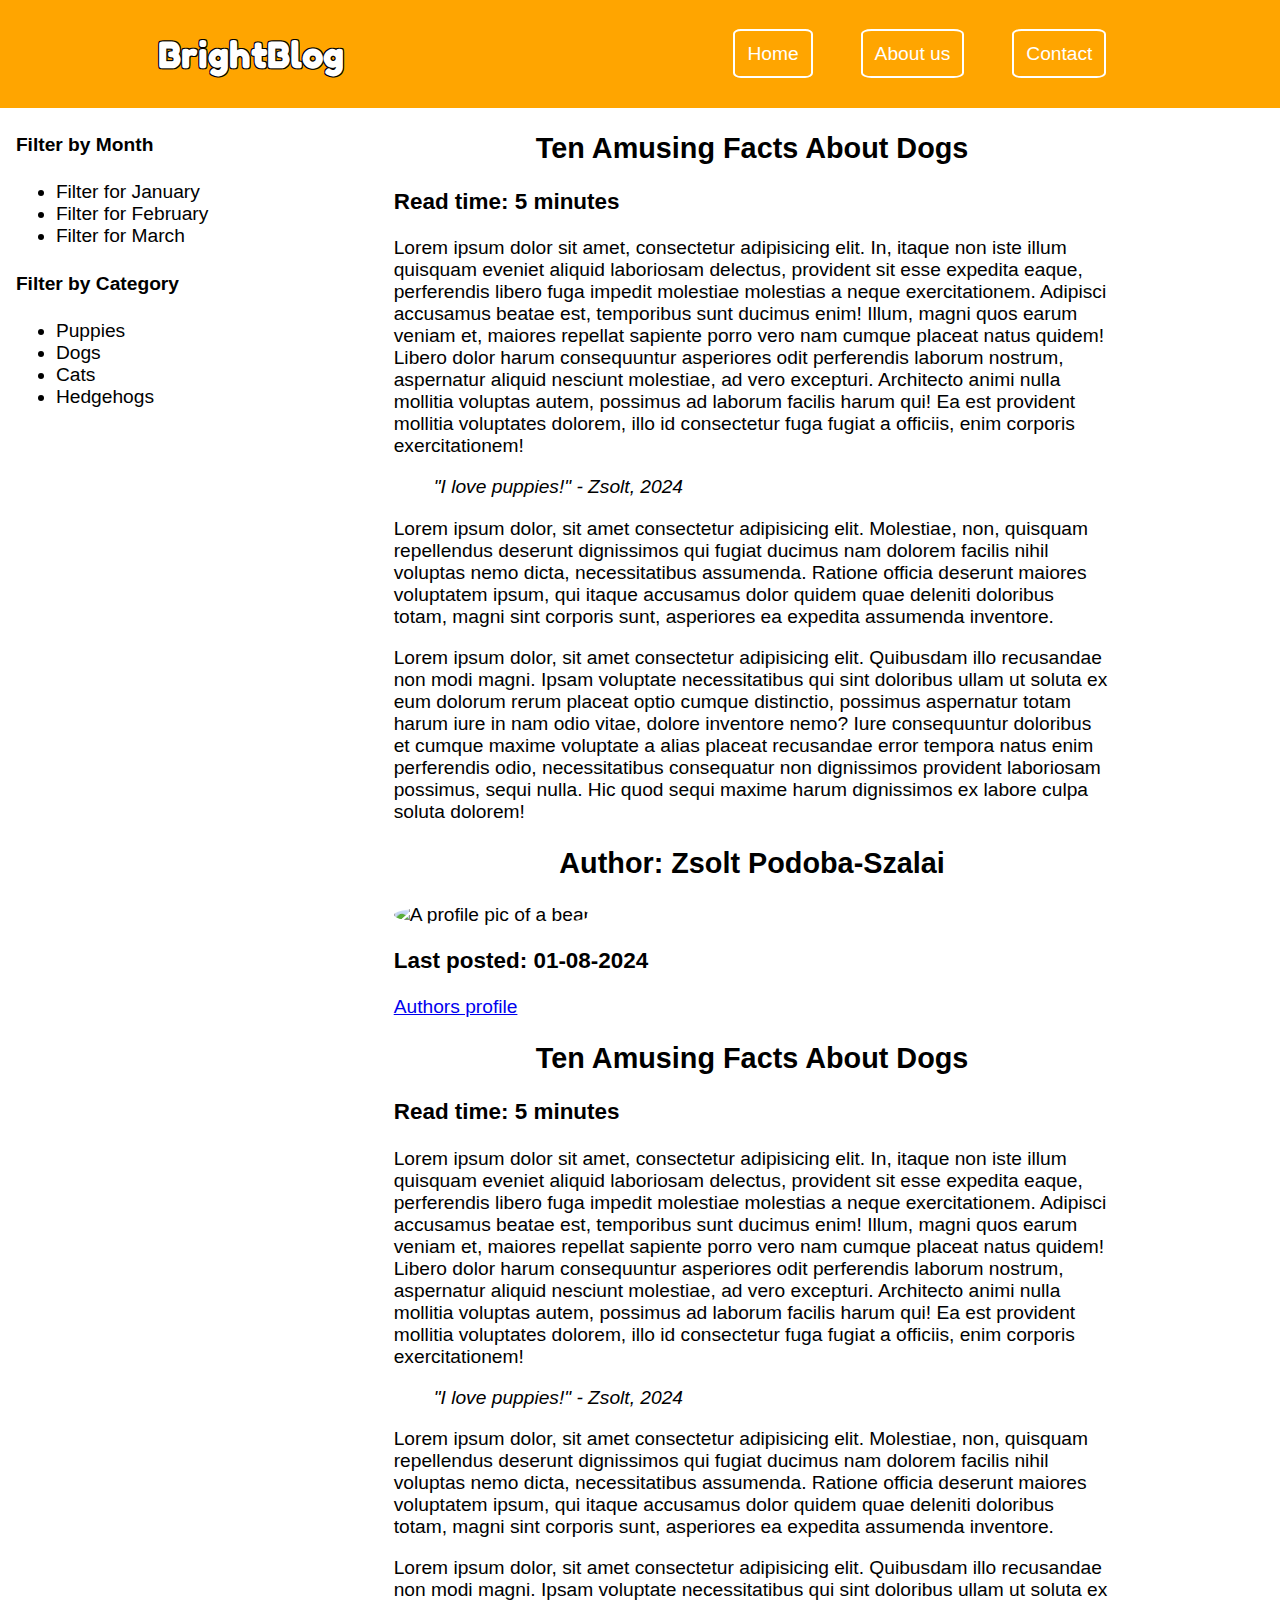
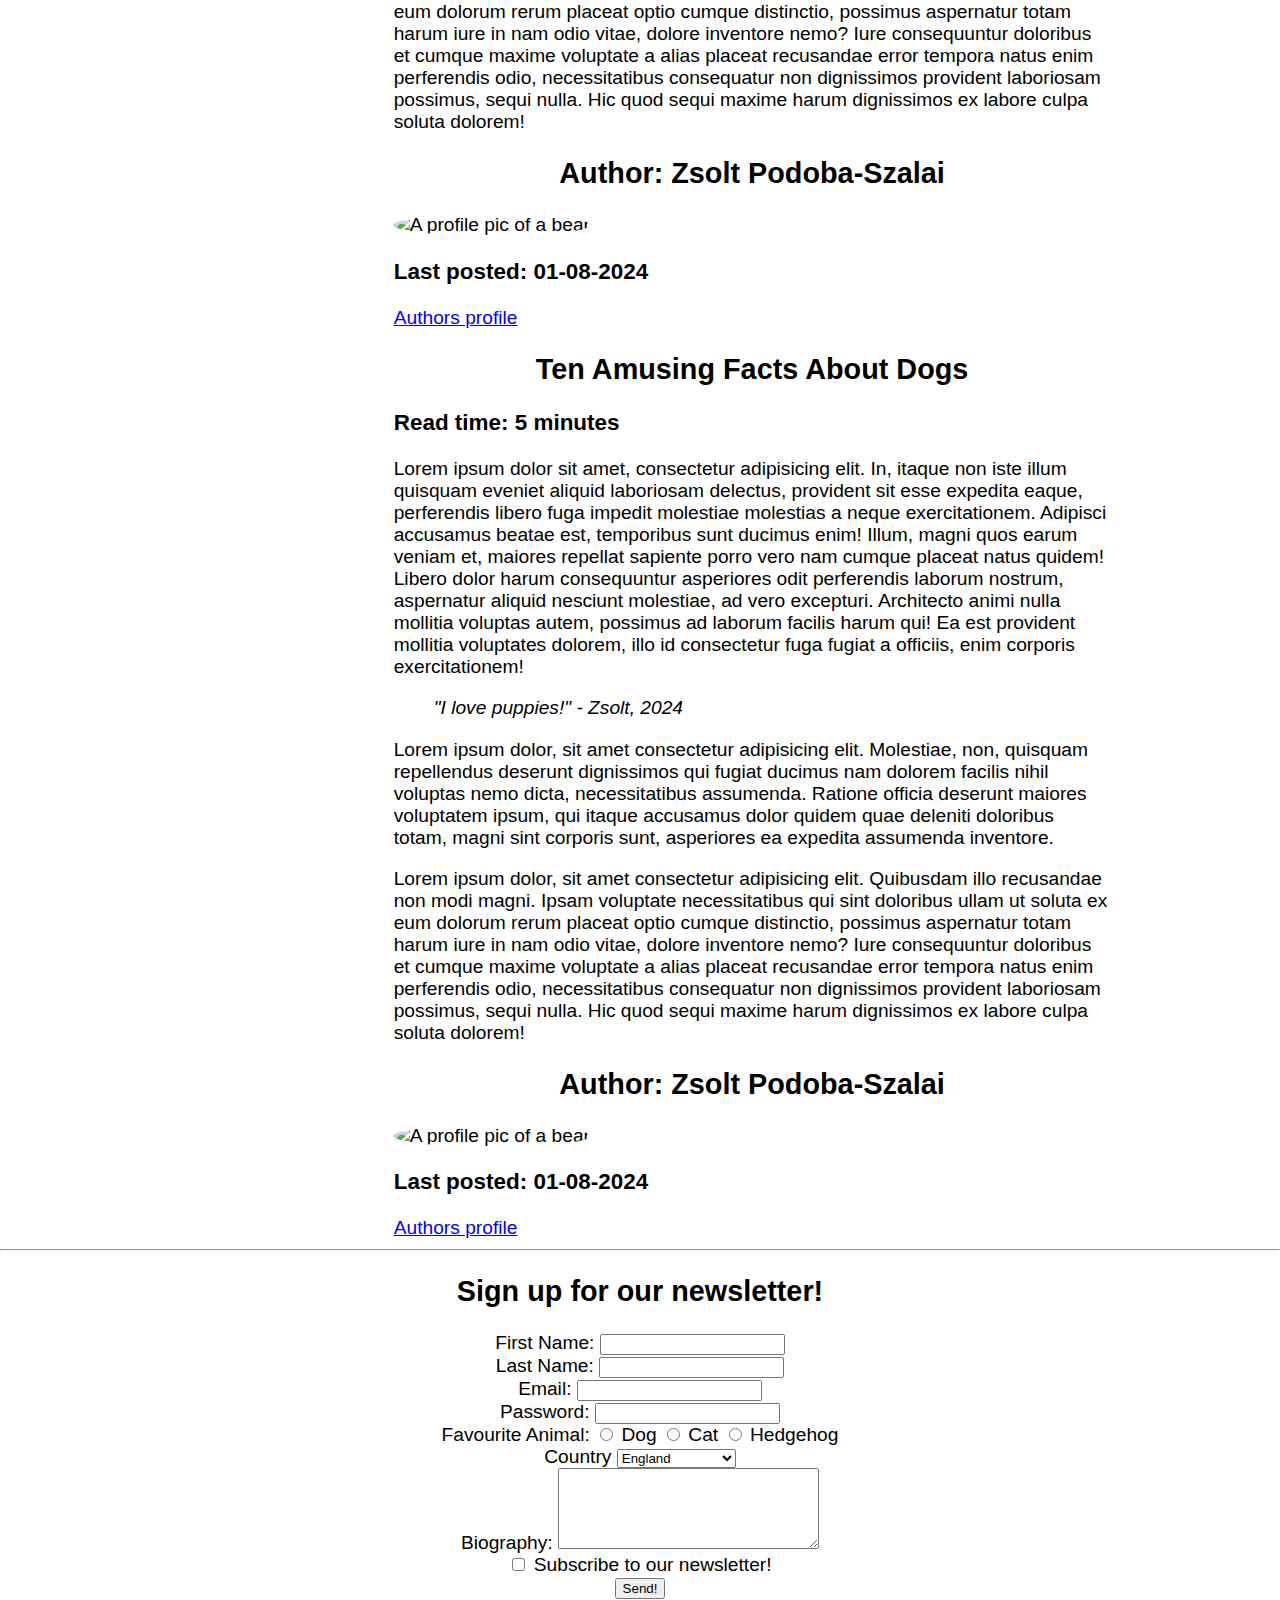
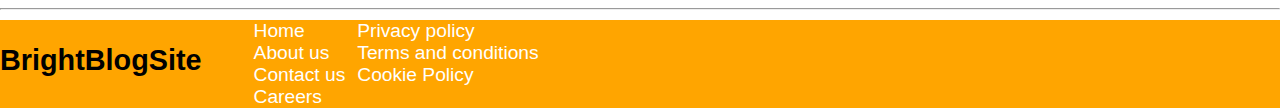
==== index.html @ 588f0d4e "initial commit" ====
<!DOCTYPE html>
<html lang="en">
<head>
    <script src="app.js"></script>
    <link rel="stylesheet" href="style.css">
    <link href="https://fonts.googleapis.com/css2?family=Fredoka+One&display=swap"
    rel="stylesheet">
    <meta charset="UTF-8">
    <meta name="viewport" content="width=device-width, initial-scale=1.0">
    <title>BrightBlog</title>
</head>
<body>
    <header>
        <!-- the content of the header goes here  -->
         <h1 id="logo">BrightBlog</h1>
         <nav>
            <ul id = "nav-ul">
                <li>
                    <a href="" class = "navbutton">Home</a>
                </li>
                <li>
                    <a href="" class = "navbutton">About us</a>
                </li>
                <li>
                    <a href="" class = "navbutton">Contact</a>
                </li>
            </ul>
         </nav>
    </header>
    <main>
        <!-- main content of the tab goes here  -->
         <div id = "main-content">
            <aside>
                <section>
                    <h4>Filter by Month</h4>
                    <nav>
                        <ul>
                            <li><a href=""></a>Filter for January</li>
                            <li><a href=""></a>Filter for February</li>
                            <li><a href=""></a>Filter for March</li>
                        </ul>
                    </nav>
                </section>
                    <h4> Filter by Category</h4>
                    <nav>
                        <ul>
                            <li><a href=""></a>Puppies</li>
                            <li><a href=""></a>Dogs</li>
                            <li><a href=""></a>Cats</li>
                            <li><a href=""></a>Hedgehogs</li>
                        </ul>
                    </nav>
                <section>
    
                </section>
             </aside>
            <div>
                <article> 
                    <header>
                        <!--Article header goes here-->
                        <h2>Ten Amusing Facts About Dogs</h2>
                        <h3> Read time: 5 minutes</h3>
                    </header>
        
                    <main>
                        <p>Lorem ipsum dolor sit amet, consectetur adipisicing elit. In, itaque non iste illum quisquam eveniet aliquid laboriosam delectus, provident sit esse expedita eaque, perferendis libero fuga impedit molestiae molestias a neque exercitationem. Adipisci accusamus beatae est, temporibus sunt ducimus enim! Illum, magni quos earum veniam et, maiores repellat sapiente porro vero nam cumque placeat natus quidem! Libero dolor harum consequuntur asperiores odit perferendis laborum nostrum, aspernatur aliquid nesciunt molestiae, ad vero excepturi. Architecto animi nulla mollitia voluptas autem, possimus ad laborum facilis harum qui! Ea est provident mollitia voluptates dolorem, illo id consectetur fuga fugiat a officiis, enim corporis exercitationem!</p>
                        <blockquote>
                            <cite>"I love puppies!" - Zsolt, 2024</cite>
                        </blockquote>
                        <p> Lorem ipsum dolor, sit amet consectetur adipisicing elit. Molestiae, non, quisquam repellendus deserunt dignissimos qui fugiat ducimus nam dolorem facilis nihil voluptas nemo dicta, necessitatibus assumenda. Ratione officia deserunt maiores voluptatem ipsum, qui itaque accusamus dolor quidem quae deleniti doloribus totam, magni sint corporis sunt, asperiores ea expedita assumenda inventore.</p>
                        <p>Lorem ipsum dolor, sit amet consectetur adipisicing elit. Quibusdam illo recusandae non modi magni. Ipsam voluptate necessitatibus qui sint doloribus ullam ut soluta ex eum dolorum rerum placeat optio cumque distinctio, possimus aspernatur totam harum iure in nam odio vitae, dolore inventore nemo? Iure consequuntur doloribus et cumque maxime voluptate a alias placeat recusandae error tempora natus enim perferendis odio, necessitatibus consequatur non dignissimos provident laboriosam possimus, sequi nulla. Hic quod sequi maxime harum dignissimos ex labore culpa soluta dolorem!
                        </p>
                    </main>
                    <footer>
                        <h2>Author: Zsolt Podoba-Szalai</h2>
                        <img src="https://placebear.com/100/100" alt="A profile pic of a bear">
                        <h3>Last posted: 01-08-2024</h3>
                        <a href="https://www.brightnetwork.co.uk/" target="_blank">Authors profile</a>
                    </footer>
        
                 </article>
                 <article> 
                    <header>
                        <!--Article header goes here-->
                        <h2>Ten Amusing Facts About Dogs</h2>
                        <h3> Read time: 5 minutes</h3>
                    </header>
        
                    <main>
                        <p>Lorem ipsum dolor sit amet, consectetur adipisicing elit. In, itaque non iste illum quisquam eveniet aliquid laboriosam delectus, provident sit esse expedita eaque, perferendis libero fuga impedit molestiae molestias a neque exercitationem. Adipisci accusamus beatae est, temporibus sunt ducimus enim! Illum, magni quos earum veniam et, maiores repellat sapiente porro vero nam cumque placeat natus quidem! Libero dolor harum consequuntur asperiores odit perferendis laborum nostrum, aspernatur aliquid nesciunt molestiae, ad vero excepturi. Architecto animi nulla mollitia voluptas autem, possimus ad laborum facilis harum qui! Ea est provident mollitia voluptates dolorem, illo id consectetur fuga fugiat a officiis, enim corporis exercitationem!</p>
                        <blockquote>
                            <cite>"I love puppies!" - Zsolt, 2024</cite>
                        </blockquote>
                        <p> Lorem ipsum dolor, sit amet consectetur adipisicing elit. Molestiae, non, quisquam repellendus deserunt dignissimos qui fugiat ducimus nam dolorem facilis nihil voluptas nemo dicta, necessitatibus assumenda. Ratione officia deserunt maiores voluptatem ipsum, qui itaque accusamus dolor quidem quae deleniti doloribus totam, magni sint corporis sunt, asperiores ea expedita assumenda inventore.</p>
                        <p>Lorem ipsum dolor, sit amet consectetur adipisicing elit. Quibusdam illo recusandae non modi magni. Ipsam voluptate necessitatibus qui sint doloribus ullam ut soluta ex eum dolorum rerum placeat optio cumque distinctio, possimus aspernatur totam harum iure in nam odio vitae, dolore inventore nemo? Iure consequuntur doloribus et cumque maxime voluptate a alias placeat recusandae error tempora natus enim perferendis odio, necessitatibus consequatur non dignissimos provident laboriosam possimus, sequi nulla. Hic quod sequi maxime harum dignissimos ex labore culpa soluta dolorem!
                        </p>
                    </main>
                    <footer>
                        <h2>Author: Zsolt Podoba-Szalai</h2>
                        <img src="https://placebear.com/100/100" alt="A profile pic of a bear">
                        <h3>Last posted: 01-08-2024</h3>
                        <a href="https://www.brightnetwork.co.uk/" target="_blank">Authors profile</a>
                    </footer>
        
                 </article>
                 <article> 
                    <header>
                        <!--Article header goes here-->
                        <h2>Ten Amusing Facts About Dogs</h2>
                        <h3> Read time: 5 minutes</h3>
                    </header>
        
                    <main>
                        <p>Lorem ipsum dolor sit amet, consectetur adipisicing elit. In, itaque non iste illum quisquam eveniet aliquid laboriosam delectus, provident sit esse expedita eaque, perferendis libero fuga impedit molestiae molestias a neque exercitationem. Adipisci accusamus beatae est, temporibus sunt ducimus enim! Illum, magni quos earum veniam et, maiores repellat sapiente porro vero nam cumque placeat natus quidem! Libero dolor harum consequuntur asperiores odit perferendis laborum nostrum, aspernatur aliquid nesciunt molestiae, ad vero excepturi. Architecto animi nulla mollitia voluptas autem, possimus ad laborum facilis harum qui! Ea est provident mollitia voluptates dolorem, illo id consectetur fuga fugiat a officiis, enim corporis exercitationem!</p>
                        <blockquote>
                            <cite>"I love puppies!" - Zsolt, 2024</cite>
                        </blockquote>
                        <p> Lorem ipsum dolor, sit amet consectetur adipisicing elit. Molestiae, non, quisquam repellendus deserunt dignissimos qui fugiat ducimus nam dolorem facilis nihil voluptas nemo dicta, necessitatibus assumenda. Ratione officia deserunt maiores voluptatem ipsum, qui itaque accusamus dolor quidem quae deleniti doloribus totam, magni sint corporis sunt, asperiores ea expedita assumenda inventore.</p>
                        <p>Lorem ipsum dolor, sit amet consectetur adipisicing elit. Quibusdam illo recusandae non modi magni. Ipsam voluptate necessitatibus qui sint doloribus ullam ut soluta ex eum dolorum rerum placeat optio cumque distinctio, possimus aspernatur totam harum iure in nam odio vitae, dolore inventore nemo? Iure consequuntur doloribus et cumque maxime voluptate a alias placeat recusandae error tempora natus enim perferendis odio, necessitatibus consequatur non dignissimos provident laboriosam possimus, sequi nulla. Hic quod sequi maxime harum dignissimos ex labore culpa soluta dolorem!
                        </p>
                    </main>
                    <footer>
                        <h2>Author: Zsolt Podoba-Szalai</h2>
                        <img src="https://placebear.com/100/100" alt="A profile pic of a bear">
                        <h3>Last posted: 01-08-2024</h3>
                        <a href="https://www.brightnetwork.co.uk/" target="_blank">Authors profile</a>
                    </footer>
        
                 </article>
             </div>

         </div>
        
        <hr>
        <h2>Sign up for our newsletter!</h2>
         <form action="" method=""> 
            <label for="first_name">First Name:</label>
            <input type="text" name="first_name" id="first_name" required>
            <br>
            <label for="last_name">Last Name:</label>
            <input type="text" name="last_name" id="last_name" required>
            <br>
            <label for="email">Email:</label>
            <input type="email" name="email" id="email">
            <br>
            <label for="password">Password:</label>
            <input type="password" name="password" 
            id="password">
            <br>

            <label for="favourite_animal">Favourite Animal:</label>
            <input type="radio" name="favourite_animal" id="dog" value="dog">
            <label for="dog">Dog</label>
            
            <input type="radio" name="favourite_animal" id="cat" value="cat">
            <label for="cat">Cat</label>

            <input type="radio" name="favourite_animal" id="Hedgehog" value="Hedgehog">
            <label for="Hedgehog">Hedgehog</label>
            <br>
            <label for="country">Country</label>
            <select name="country" id="country">
                <option value="england">England</option>
                <option value="scotland">Scotland</option>
                <option value="wales">Wales</option>
                <option value="northern_ireland">Northern Ireland</option>
            </select>
            <br>
            <label for="bio">Biography:</label>
            <textarea name="bio" id="bio" cols="30" rows="5"></textarea>
            <br>
            <input type="checkbox" name="subscribe" id="subscribe">
            <label for="subscribe">Subscribe to our newsletter!</label>
            <br>
            <input type="submit" value="Send!">
         </form>
         <hr>
    </main>
    <footer>
        <!-- content of footer goes here  -->
         <h2> BrightBlogSite</h2>
         <section>
            <nav>
                <ul id="footer-ul">
                    <div>
                        <li><a href="">Home</a></li>
                        <li><a href="">About us</a></li>
                        <li><a href="">Contact us</a></li>
                        <li><a href="">Careers</a></li>
                    </div>
                    
                    <div>
                        <li><a href="">Privacy policy</a></li>
                        <li><a href="">Terms and conditions</a></li>
                        <li><a href="">Cookie Policy</a></li>
                    </div>
                </ul>
            </nav>
         </section>
    </footer>
</body>
</html>
---- style.css ----
body {
    font-family: Helvetica ,Arial, sans-serif;
    margin: 0px;
    font-size: 1.5vw;
}


#logo {
    margin: 0px;
    padding: 8px;
    font-family: "Fredoka One", sans-serif;
    width: 16%;
    text-shadow:
    1px 1px 0px black,
    -1px 1px 0px black,
    1px -1px 0px black,
    -1px -1px 0px black;
}
ul {
    margin: 0px;
}

body > header {
    background-color: orange;
    color:white;
    display: flex;
    height: 12vh;
    align-items: center;
    justify-content: space-around;

}
body > header > nav > ul {
    list-style: none;
    text-decoration: none;
}


#nav-ul {
    display: flex;
}
#nav-ul > li {
    padding: 8px;
    margin: 16px;
}

.navbutton {
    color: white;
    text-decoration: none;
    padding: 12px;
    border: 2px solid white;
    border-radius: 10%;
}

body > main article {
    width: 70%;
    margin: auto
}

#main-content {
    display: flex;
justify-content: space-around;
}

#main-content > div {
    width: 80%;
}

form {
    text-align: center;
}

h2 {
    text-align: center;
}

body > footer {
    background-color: orange;
    display: flex;
}

img {
    border-radius: 50%;
}

#footer-ul {
    display: flex;
    list-style: none;
}

#footer-ul > div > li {
    margin-left: 12px;

}
#footer-ul > div > li > a {
    color: white;
    text-decoration: none;
}
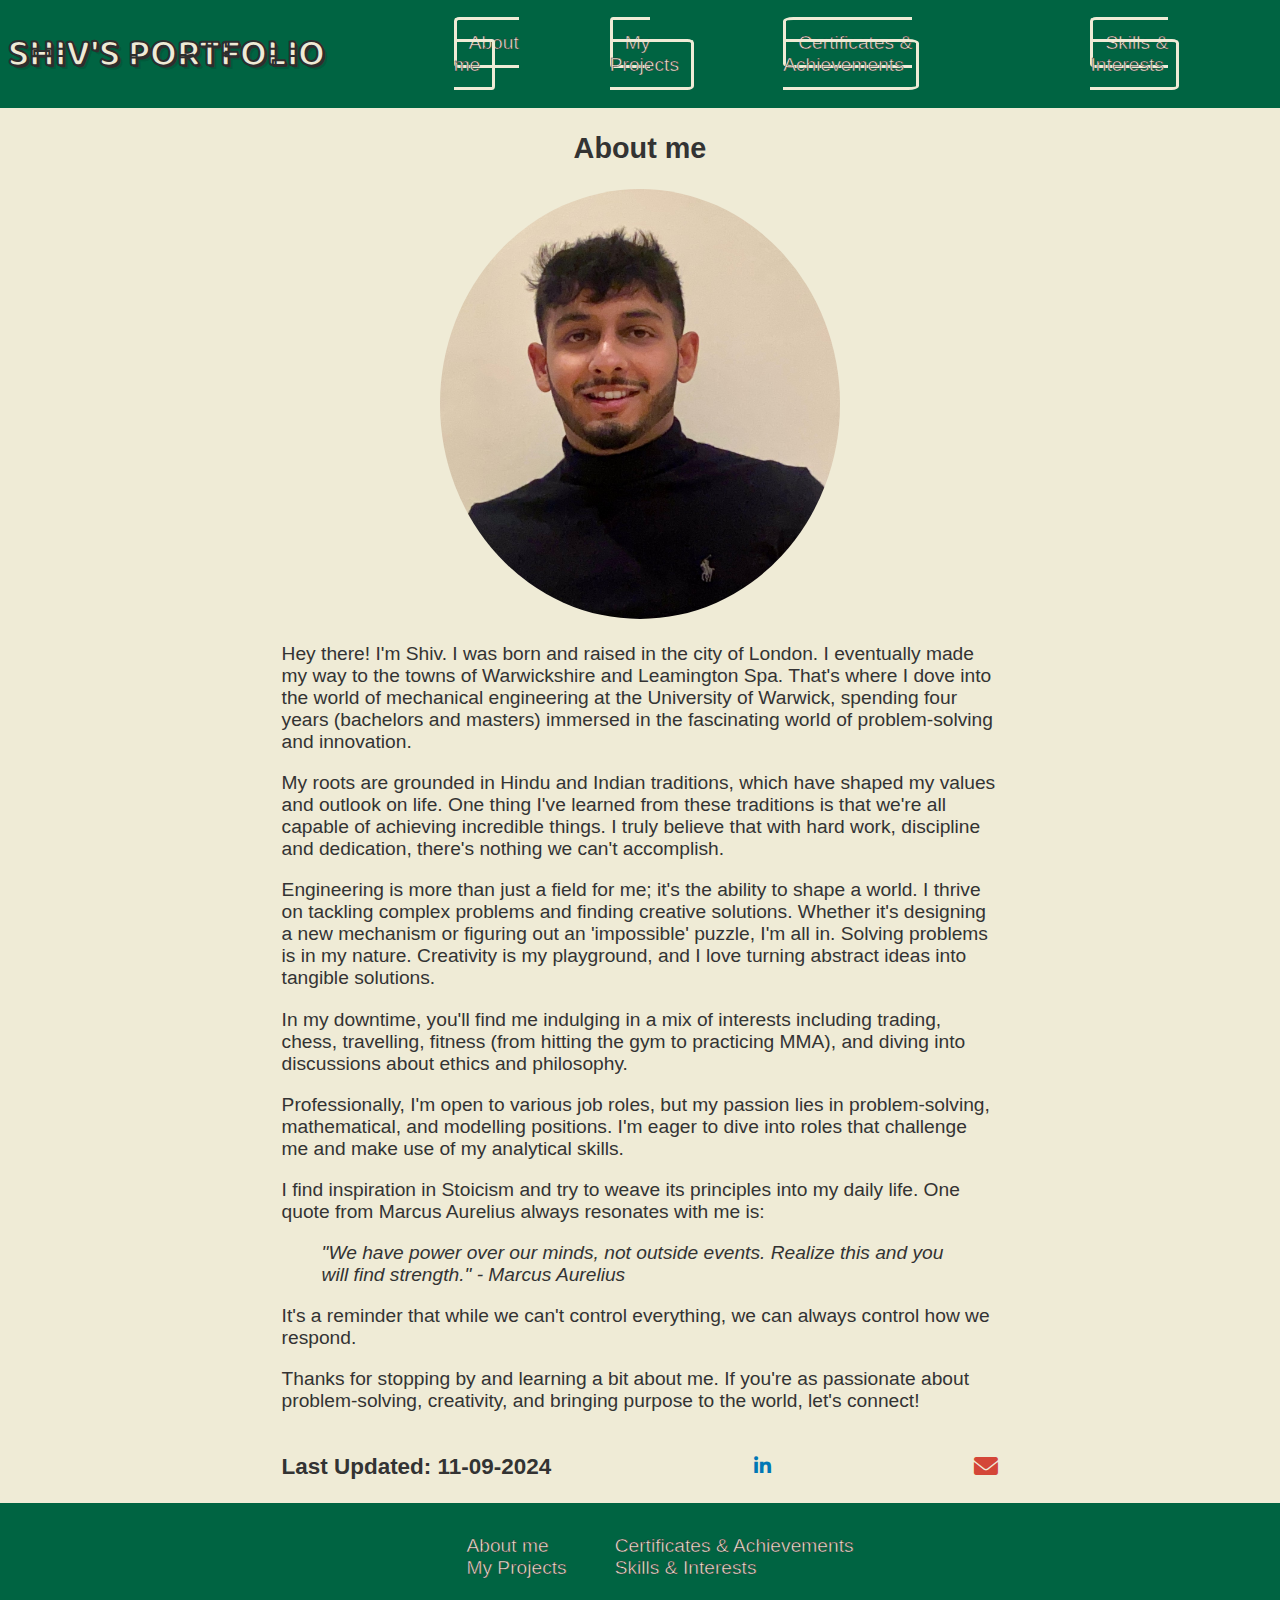
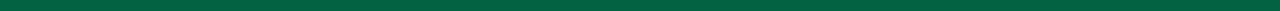
==== commit 93c0b713: "Website section update" ====
--- a/index.html
+++ b/index.html
@@ -1,198 +1,100 @@
 <!DOCTYPE html>
 <html lang="en">
 <head>
-    <script src="app.js"></script>
+    <link rel="stylesheet" href="https://cdnjs.cloudflare.com/ajax/libs/font-awesome/6.0.0/css/all.min.css">
     <link rel="stylesheet" href="style.css">
-    <link href="https://fonts.googleapis.com/css2?family=Fredoka+One&display=swap"
+    <link href="https://fonts.googleapis.com/css2?family=Baloo+2:wght@700&display=swap"
     rel="stylesheet">
     <meta charset="UTF-8">
     <meta name="viewport" content="width=device-width, initial-scale=1.0">
-    <title>BrightBlog</title>
+    <title>ShivsPortfolio</title>
 </head>
 <body>
     <header>
         <!-- the content of the header goes here  -->
-         <h1 id="logo">BrightBlog</h1>
+         <h1 id="logo">Shiv's Portfolio</h1>
          <nav>
             <ul id = "nav-ul">
                 <li>
-                    <a href="" class = "navbutton">Home</a>
+                    <a href="index.html" class = "navbutton">About me</a>
                 </li>
                 <li>
-                    <a href="" class = "navbutton">About us</a>
+                    <a href="myprojects.html" class = "navbutton">My Projects</a>
                 </li>
                 <li>
-                    <a href="" class = "navbutton">Contact</a>
+                    <a href="ca.html" class = "navbutton">Certificates & Achievements</a>
                 </li>
+                <li>
+                    <a href="si.html" class="navbutton">Skills & Interests</a>
+                </li>
+
             </ul>
          </nav>
     </header>
     <main>
         <!-- main content of the tab goes here  -->
          <div id = "main-content">
-            <aside>
-                <section>
-                    <h4>Filter by Month</h4>
-                    <nav>
-                        <ul>
-                            <li><a href=""></a>Filter for January</li>
-                            <li><a href=""></a>Filter for February</li>
-                            <li><a href=""></a>Filter for March</li>
-                        </ul>
-                    </nav>
-                </section>
-                    <h4> Filter by Category</h4>
-                    <nav>
-                        <ul>
-                            <li><a href=""></a>Puppies</li>
-                            <li><a href=""></a>Dogs</li>
-                            <li><a href=""></a>Cats</li>
-                            <li><a href=""></a>Hedgehogs</li>
-                        </ul>
-                    </nav>
-                <section>
-    
-                </section>
-             </aside>
             <div>
                 <article> 
                     <header>
                         <!--Article header goes here-->
-                        <h2>Ten Amusing Facts About Dogs</h2>
-                        <h3> Read time: 5 minutes</h3>
+                        <h2>About me</h2>
                     </header>
         
                     <main>
-                        <p>Lorem ipsum dolor sit amet, consectetur adipisicing elit. In, itaque non iste illum quisquam eveniet aliquid laboriosam delectus, provident sit esse expedita eaque, perferendis libero fuga impedit molestiae molestias a neque exercitationem. Adipisci accusamus beatae est, temporibus sunt ducimus enim! Illum, magni quos earum veniam et, maiores repellat sapiente porro vero nam cumque placeat natus quidem! Libero dolor harum consequuntur asperiores odit perferendis laborum nostrum, aspernatur aliquid nesciunt molestiae, ad vero excepturi. Architecto animi nulla mollitia voluptas autem, possimus ad laborum facilis harum qui! Ea est provident mollitia voluptates dolorem, illo id consectetur fuga fugiat a officiis, enim corporis exercitationem!</p>
+                        <div class="photo">
+                            <img src="myphoto.jpg" alt="Photo of Shivam" width="400px" height="430px"class="photo">
+                        </div>
+                        <p>Hey there! I'm Shiv. I was born and raised in the city of London. I eventually made my way to the towns of Warwickshire and Leamington Spa. That's where I dove into the world of mechanical engineering at the University of Warwick, spending four years (bachelors and masters) immersed in the fascinating world of problem-solving and innovation.</p>
+                        <p>
+                            My roots are grounded in Hindu and Indian traditions, which have shaped my values and outlook on life. One thing I've learned from these traditions is that we're all capable of achieving incredible things. I truly believe that with hard work, discipline and dedication, there's nothing we can't accomplish.
+                        </p>
+                        <p>
+                            Engineering is more than just a field for me; it's the ability to shape a world. I thrive on tackling complex problems and finding creative solutions. Whether it's designing a new mechanism or figuring out an 'impossible' puzzle, I'm all in. Solving problems is in my nature. Creativity is my playground, and I love turning abstract ideas into tangible solutions.
+                        </p>
+                        <p>
+                            In my downtime, you'll find me indulging in a mix of interests including trading, chess, travelling, fitness (from hitting the gym to practicing MMA), and diving into discussions about ethics and philosophy. 
+                        </p>
+                        <p>
+                            Professionally, I'm open to various job roles, but my passion lies in problem-solving, mathematical, and modelling positions. I'm eager to dive into roles that challenge me and make use of my analytical skills.
+                        </p>
+                        <p>
+                            I find inspiration in Stoicism and try to weave its principles into my daily life. One quote from Marcus Aurelius always resonates with me is:
+                        </p>
                         <blockquote>
-                            <cite>"I love puppies!" - Zsolt, 2024</cite>
+                            <cite>"We have power over our minds, not outside events. Realize this and you will find strength." - Marcus Aurelius</cite>
                         </blockquote>
-                        <p> Lorem ipsum dolor, sit amet consectetur adipisicing elit. Molestiae, non, quisquam repellendus deserunt dignissimos qui fugiat ducimus nam dolorem facilis nihil voluptas nemo dicta, necessitatibus assumenda. Ratione officia deserunt maiores voluptatem ipsum, qui itaque accusamus dolor quidem quae deleniti doloribus totam, magni sint corporis sunt, asperiores ea expedita assumenda inventore.</p>
-                        <p>Lorem ipsum dolor, sit amet consectetur adipisicing elit. Quibusdam illo recusandae non modi magni. Ipsam voluptate necessitatibus qui sint doloribus ullam ut soluta ex eum dolorum rerum placeat optio cumque distinctio, possimus aspernatur totam harum iure in nam odio vitae, dolore inventore nemo? Iure consequuntur doloribus et cumque maxime voluptate a alias placeat recusandae error tempora natus enim perferendis odio, necessitatibus consequatur non dignissimos provident laboriosam possimus, sequi nulla. Hic quod sequi maxime harum dignissimos ex labore culpa soluta dolorem!
+                        <p>
+                            It's a reminder that while we can't control everything, we can always control how we respond.
+                        </p>
+                        <p>
+                            Thanks for stopping by and learning a bit about me. If you're as passionate about problem-solving, creativity, and bringing purpose to the world, let's connect!
                         </p>
                     </main>
                     <footer>
-                        <h2>Author: Zsolt Podoba-Szalai</h2>
-                        <img src="https://placebear.com/100/100" alt="A profile pic of a bear">
-                        <h3>Last posted: 01-08-2024</h3>
-                        <a href="https://www.brightnetwork.co.uk/" target="_blank">Authors profile</a>
+                        <div class="base"> 
+                            <h3>Last Updated: 11-09-2024</h3>
+                            <a href="https://www.linkedin.com/in/shivam-jobanputra-b7aa401b8" target="_blank" style="list-style: none; text-decoration: none; color: #0077B5;"><i class="fab fa-linkedin-in"></i></a>
+                            <a href="mailto:shivamjobanputra1267@gmail.com" target="_blank" style="list-style: none; text-decoration: none; color: #D44638; font-size: 24px;"><i class="fas fa-envelope"></i></a>
+                        </div>
                     </footer>
-        
-                 </article>
-                 <article> 
-                    <header>
-                        <!--Article header goes here-->
-                        <h2>Ten Amusing Facts About Dogs</h2>
-                        <h3> Read time: 5 minutes</h3>
-                    </header>
-        
-                    <main>
-                        <p>Lorem ipsum dolor sit amet, consectetur adipisicing elit. In, itaque non iste illum quisquam eveniet aliquid laboriosam delectus, provident sit esse expedita eaque, perferendis libero fuga impedit molestiae molestias a neque exercitationem. Adipisci accusamus beatae est, temporibus sunt ducimus enim! Illum, magni quos earum veniam et, maiores repellat sapiente porro vero nam cumque placeat natus quidem! Libero dolor harum consequuntur asperiores odit perferendis laborum nostrum, aspernatur aliquid nesciunt molestiae, ad vero excepturi. Architecto animi nulla mollitia voluptas autem, possimus ad laborum facilis harum qui! Ea est provident mollitia voluptates dolorem, illo id consectetur fuga fugiat a officiis, enim corporis exercitationem!</p>
-                        <blockquote>
-                            <cite>"I love puppies!" - Zsolt, 2024</cite>
-                        </blockquote>
-                        <p> Lorem ipsum dolor, sit amet consectetur adipisicing elit. Molestiae, non, quisquam repellendus deserunt dignissimos qui fugiat ducimus nam dolorem facilis nihil voluptas nemo dicta, necessitatibus assumenda. Ratione officia deserunt maiores voluptatem ipsum, qui itaque accusamus dolor quidem quae deleniti doloribus totam, magni sint corporis sunt, asperiores ea expedita assumenda inventore.</p>
-                        <p>Lorem ipsum dolor, sit amet consectetur adipisicing elit. Quibusdam illo recusandae non modi magni. Ipsam voluptate necessitatibus qui sint doloribus ullam ut soluta ex eum dolorum rerum placeat optio cumque distinctio, possimus aspernatur totam harum iure in nam odio vitae, dolore inventore nemo? Iure consequuntur doloribus et cumque maxime voluptate a alias placeat recusandae error tempora natus enim perferendis odio, necessitatibus consequatur non dignissimos provident laboriosam possimus, sequi nulla. Hic quod sequi maxime harum dignissimos ex labore culpa soluta dolorem!
-                        </p>
-                    </main>
-                    <footer>
-                        <h2>Author: Zsolt Podoba-Szalai</h2>
-                        <img src="https://placebear.com/100/100" alt="A profile pic of a bear">
-                        <h3>Last posted: 01-08-2024</h3>
-                        <a href="https://www.brightnetwork.co.uk/" target="_blank">Authors profile</a>
-                    </footer>
-        
-                 </article>
-                 <article> 
-                    <header>
-                        <!--Article header goes here-->
-                        <h2>Ten Amusing Facts About Dogs</h2>
-                        <h3> Read time: 5 minutes</h3>
-                    </header>
-        
-                    <main>
-                        <p>Lorem ipsum dolor sit amet, consectetur adipisicing elit. In, itaque non iste illum quisquam eveniet aliquid laboriosam delectus, provident sit esse expedita eaque, perferendis libero fuga impedit molestiae molestias a neque exercitationem. Adipisci accusamus beatae est, temporibus sunt ducimus enim! Illum, magni quos earum veniam et, maiores repellat sapiente porro vero nam cumque placeat natus quidem! Libero dolor harum consequuntur asperiores odit perferendis laborum nostrum, aspernatur aliquid nesciunt molestiae, ad vero excepturi. Architecto animi nulla mollitia voluptas autem, possimus ad laborum facilis harum qui! Ea est provident mollitia voluptates dolorem, illo id consectetur fuga fugiat a officiis, enim corporis exercitationem!</p>
-                        <blockquote>
-                            <cite>"I love puppies!" - Zsolt, 2024</cite>
-                        </blockquote>
-                        <p> Lorem ipsum dolor, sit amet consectetur adipisicing elit. Molestiae, non, quisquam repellendus deserunt dignissimos qui fugiat ducimus nam dolorem facilis nihil voluptas nemo dicta, necessitatibus assumenda. Ratione officia deserunt maiores voluptatem ipsum, qui itaque accusamus dolor quidem quae deleniti doloribus totam, magni sint corporis sunt, asperiores ea expedita assumenda inventore.</p>
-                        <p>Lorem ipsum dolor, sit amet consectetur adipisicing elit. Quibusdam illo recusandae non modi magni. Ipsam voluptate necessitatibus qui sint doloribus ullam ut soluta ex eum dolorum rerum placeat optio cumque distinctio, possimus aspernatur totam harum iure in nam odio vitae, dolore inventore nemo? Iure consequuntur doloribus et cumque maxime voluptate a alias placeat recusandae error tempora natus enim perferendis odio, necessitatibus consequatur non dignissimos provident laboriosam possimus, sequi nulla. Hic quod sequi maxime harum dignissimos ex labore culpa soluta dolorem!
-                        </p>
-                    </main>
-                    <footer>
-                        <h2>Author: Zsolt Podoba-Szalai</h2>
-                        <img src="https://placebear.com/100/100" alt="A profile pic of a bear">
-                        <h3>Last posted: 01-08-2024</h3>
-                        <a href="https://www.brightnetwork.co.uk/" target="_blank">Authors profile</a>
-                    </footer>
-        
                  </article>
              </div>
-
          </div>
-        
-        <hr>
-        <h2>Sign up for our newsletter!</h2>
-         <form action="" method=""> 
-            <label for="first_name">First Name:</label>
-            <input type="text" name="first_name" id="first_name" required>
-            <br>
-            <label for="last_name">Last Name:</label>
-            <input type="text" name="last_name" id="last_name" required>
-            <br>
-            <label for="email">Email:</label>
-            <input type="email" name="email" id="email">
-            <br>
-            <label for="password">Password:</label>
-            <input type="password" name="password" 
-            id="password">
-            <br>
-
-            <label for="favourite_animal">Favourite Animal:</label>
-            <input type="radio" name="favourite_animal" id="dog" value="dog">
-            <label for="dog">Dog</label>
-            
-            <input type="radio" name="favourite_animal" id="cat" value="cat">
-            <label for="cat">Cat</label>
-
-            <input type="radio" name="favourite_animal" id="Hedgehog" value="Hedgehog">
-            <label for="Hedgehog">Hedgehog</label>
-            <br>
-            <label for="country">Country</label>
-            <select name="country" id="country">
-                <option value="england">England</option>
-                <option value="scotland">Scotland</option>
-                <option value="wales">Wales</option>
-                <option value="northern_ireland">Northern Ireland</option>
-            </select>
-            <br>
-            <label for="bio">Biography:</label>
-            <textarea name="bio" id="bio" cols="30" rows="5"></textarea>
-            <br>
-            <input type="checkbox" name="subscribe" id="subscribe">
-            <label for="subscribe">Subscribe to our newsletter!</label>
-            <br>
-            <input type="submit" value="Send!">
-         </form>
-         <hr>
     </main>
     <footer>
         <!-- content of footer goes here  -->
-         <h2> BrightBlogSite</h2>
          <section>
             <nav>
                 <ul id="footer-ul">
                     <div>
-                        <li><a href="">Home</a></li>
-                        <li><a href="">About us</a></li>
-                        <li><a href="">Contact us</a></li>
-                        <li><a href="">Careers</a></li>
+                        <li><a href="index.html">About me</a></li>
+                        <li><a href="myprojects.html">My Projects</a></li>
                     </div>
                     
                     <div>
-                        <li><a href="">Privacy policy</a></li>
-                        <li><a href="">Terms and conditions</a></li>
-                        <li><a href="">Cookie Policy</a></li>
+                        <li><a href="ca.html">Certificates & Achievements</a></li>
+                        <li><a href="si.html">Skills & Interests</a></li>
                     </div>
                 </ul>
             </nav>
--- a/style.css
+++ b/style.css
@@ -1,28 +1,28 @@
 body {
-    font-family: Helvetica ,Arial, sans-serif;
+    font-family: Arial, sans-serif;
     margin: 0px;
     font-size: 1.5vw;
+    background-color: #efebd6;
+    color: #333;
 }
-
 
 #logo {
     margin: 0px;
     padding: 8px;
-    font-family: "Fredoka One", sans-serif;
-    width: 16%;
-    text-shadow:
-    1px 1px 0px black,
-    -1px 1px 0px black,
-    1px -1px 0px black,
-    -1px -1px 0px black;
+    font-family: 'Baloo 2', sans-serif;
+    width: 30%;
+    font-weight: 700;
+    text-transform: uppercase;
+    text-shadow: 2px 2px 0px #2E2E2E, 4px 4px 0px rgba(0, 0, 0, 0.1); /* Creates bubble-like depth */
+    -webkit-text-stroke: 2px #2E2E2E; /* Adds dark outline */
 }
 ul {
     margin: 0px;
 }
 
 body > header {
-    background-color: orange;
-    color:white;
+    background-color: #006442;
+    color: #efebd6;
     display: flex;
     height: 12vh;
     align-items: center;
@@ -44,11 +44,12 @@
 }
 
 .navbutton {
-    color: white;
+    color: #efebd6;
     text-decoration: none;
     padding: 12px;
-    border: 2px solid white;
-    border-radius: 10%;
+    border: 3px solid #efebd6;
+    border-radius: 8%;
+    -webkit-text-stroke: 0.5px #2E2E2E; /* Adds dark outline */
 }
 
 body > main article {
@@ -58,15 +59,11 @@
 
 #main-content {
     display: flex;
-justify-content: space-around;
+    justify-content: space-around;
 }
 
 #main-content > div {
     width: 80%;
-}
-
-form {
-    text-align: center;
 }
 
 h2 {
@@ -74,8 +71,11 @@
 }
 
 body > footer {
-    background-color: orange;
+    background-color: #006442;
     display: flex;
+    align-items: center;
+    justify-content: center;
+    height: 12vh;
 }
 
 img {
@@ -87,11 +87,36 @@
     list-style: none;
 }
 
-#footer-ul > div > li {
-    margin-left: 12px;
+#footer-ul > div > li > a {
+    color: #efebd6;
+    text-decoration: none;
+    -webkit-text-stroke: 0.5px #2E2E2E; /* Adds dark outline */
+    padding: 8px;
+    margin: 16px;
+}
+.photo {
+    text-align: center;
 
 }
-#footer-ul > div > li > a {
-    color: white;
-    text-decoration: none;
+
+.base {
+    display: flex;
+    align-items: center;
+    justify-content: space-between;
+}
+.s1 {
+    display: flex;
+    flex-direction: row;
+    justify-content: space-evenly;
+}
+.ca-list > li {
+    margin-bottom: 3vh;
+}
+
+.hs > li {
+    margin-bottom: 2vh;
+}
+
+.int > li {
+    margin-bottom: 2vh;
 }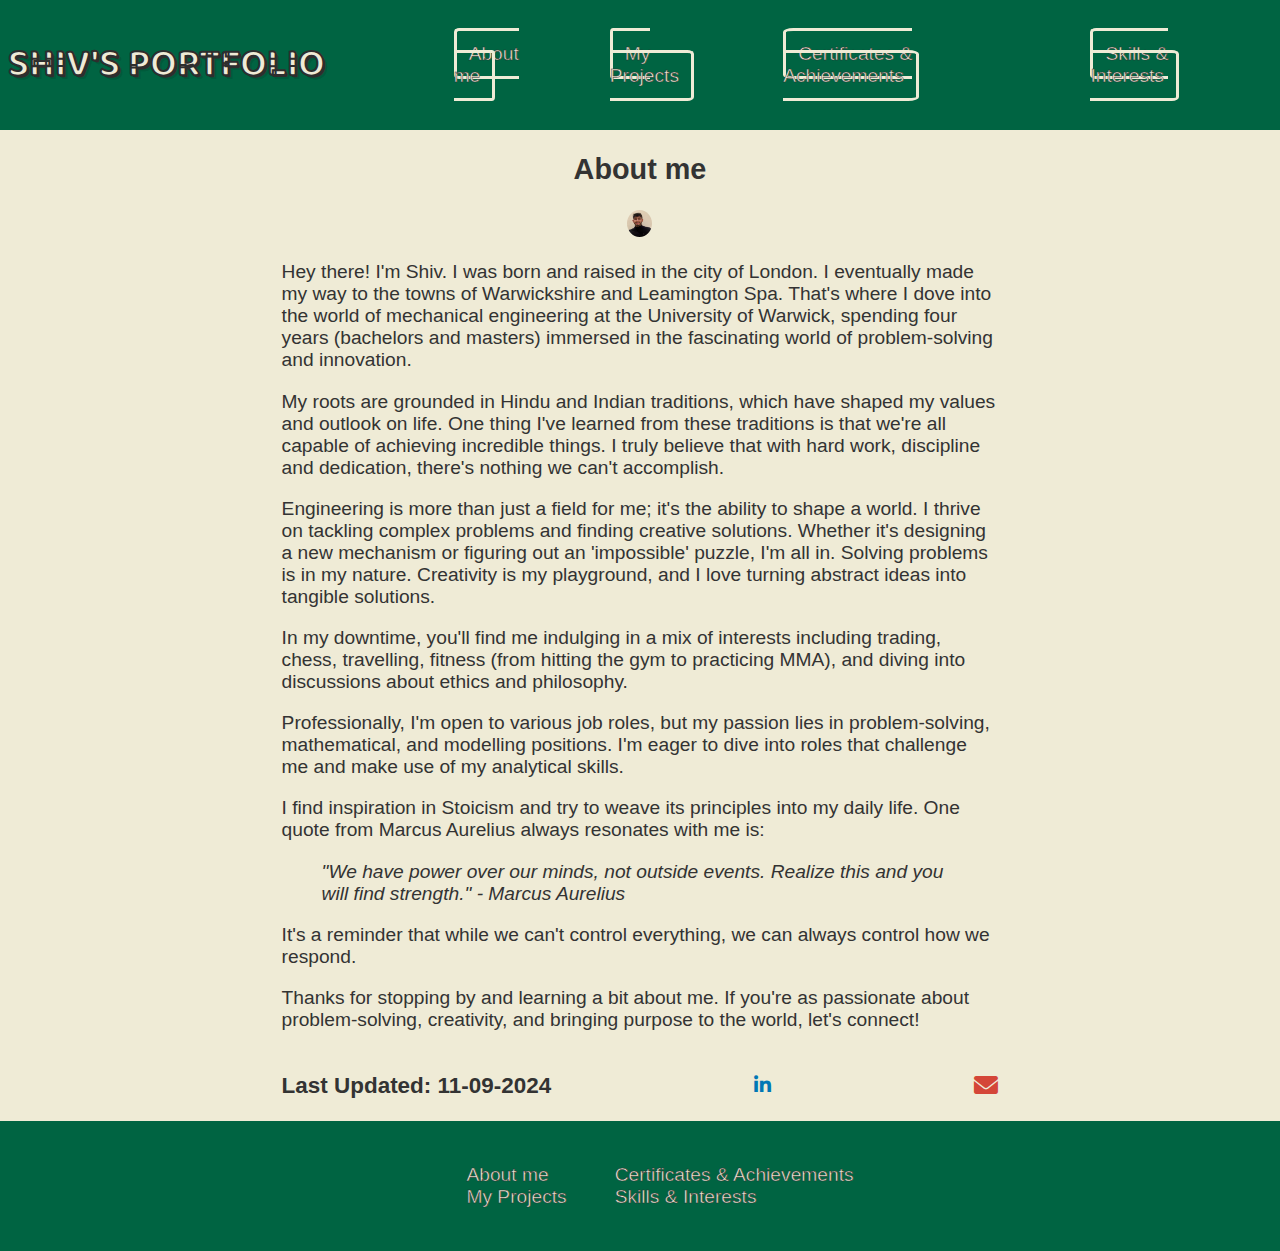
==== commit 966d5a5e: "Imageupdate" ====
--- a/index.html
+++ b/index.html
@@ -43,7 +43,7 @@
         
                     <main>
                         <div class="photo">
-                            <img src="myphoto.jpg" alt="Photo of Shivam" width="400px" height="430px"class="photo">
+                            <img src="myphoto.jpg" alt="Photo of Shivam" width="25rem" height="26.875rem"class="photo">
                         </div>
                         <p>Hey there! I'm Shiv. I was born and raised in the city of London. I eventually made my way to the towns of Warwickshire and Leamington Spa. That's where I dove into the world of mechanical engineering at the University of Warwick, spending four years (bachelors and masters) immersed in the fascinating world of problem-solving and innovation.</p>
                         <p>
--- a/style.css
+++ b/style.css
@@ -1,30 +1,30 @@
 body {
     font-family: Arial, sans-serif;
-    margin: 0px;
+    margin: 0rem;
     font-size: 1.5vw;
     background-color: #efebd6;
     color: #333;
 }
 
 #logo {
-    margin: 0px;
-    padding: 8px;
+    margin: 0rem;
+    padding: 0.5rem;
     font-family: 'Baloo 2', sans-serif;
     width: 30%;
     font-weight: 700;
     text-transform: uppercase;
-    text-shadow: 2px 2px 0px #2E2E2E, 4px 4px 0px rgba(0, 0, 0, 0.1); /* Creates bubble-like depth */
-    -webkit-text-stroke: 2px #2E2E2E; /* Adds dark outline */
+    text-shadow: 0.125rem 0.125rem 0rem #2E2E2E, 0.25rem 0.25rem 0rem rgba(0, 0, 0, 0.1); /* Creates bubble-like depth */
+    -webkit-text-stroke: 0.125rem #2E2E2E; /* Adds dark outline */
 }
 ul {
-    margin: 0px;
+    margin: 0rem;
 }
 
 body > header {
     background-color: #006442;
     color: #efebd6;
     display: flex;
-    height: 12vh;
+    height: 8.1rem;
     align-items: center;
     justify-content: space-around;
 
@@ -39,17 +39,17 @@
     display: flex;
 }
 #nav-ul > li {
-    padding: 8px;
-    margin: 16px;
+    padding: 0.5rem;
+    margin: 1rem;
 }
 
 .navbutton {
     color: #efebd6;
     text-decoration: none;
-    padding: 12px;
-    border: 3px solid #efebd6;
+    padding: 0.75rem;
+    border: 0.1875rem solid #efebd6;
     border-radius: 8%;
-    -webkit-text-stroke: 0.5px #2E2E2E; /* Adds dark outline */
+    -webkit-text-stroke: 0.03125rem #2E2E2E; /* Adds dark outline */
 }
 
 body > main article {
@@ -75,7 +75,7 @@
     display: flex;
     align-items: center;
     justify-content: center;
-    height: 12vh;
+    height: 8.1rem;
 }
 
 img {
@@ -90,9 +90,9 @@
 #footer-ul > div > li > a {
     color: #efebd6;
     text-decoration: none;
-    -webkit-text-stroke: 0.5px #2E2E2E; /* Adds dark outline */
-    padding: 8px;
-    margin: 16px;
+    -webkit-text-stroke: 0.03125rem #2E2E2E; /* Adds dark outline */
+    padding: 0.5rem;
+    margin: 1rem;
 }
 .photo {
     text-align: center;
@@ -110,13 +110,13 @@
     justify-content: space-evenly;
 }
 .ca-list > li {
-    margin-bottom: 3vh;
+    margin-bottom: 2.025rem;
 }
 
 .hs > li {
-    margin-bottom: 2vh;
+    margin-bottom: 1.35rem;
 }
 
 .int > li {
-    margin-bottom: 2vh;
+    margin-bottom: 1.35rem;
 }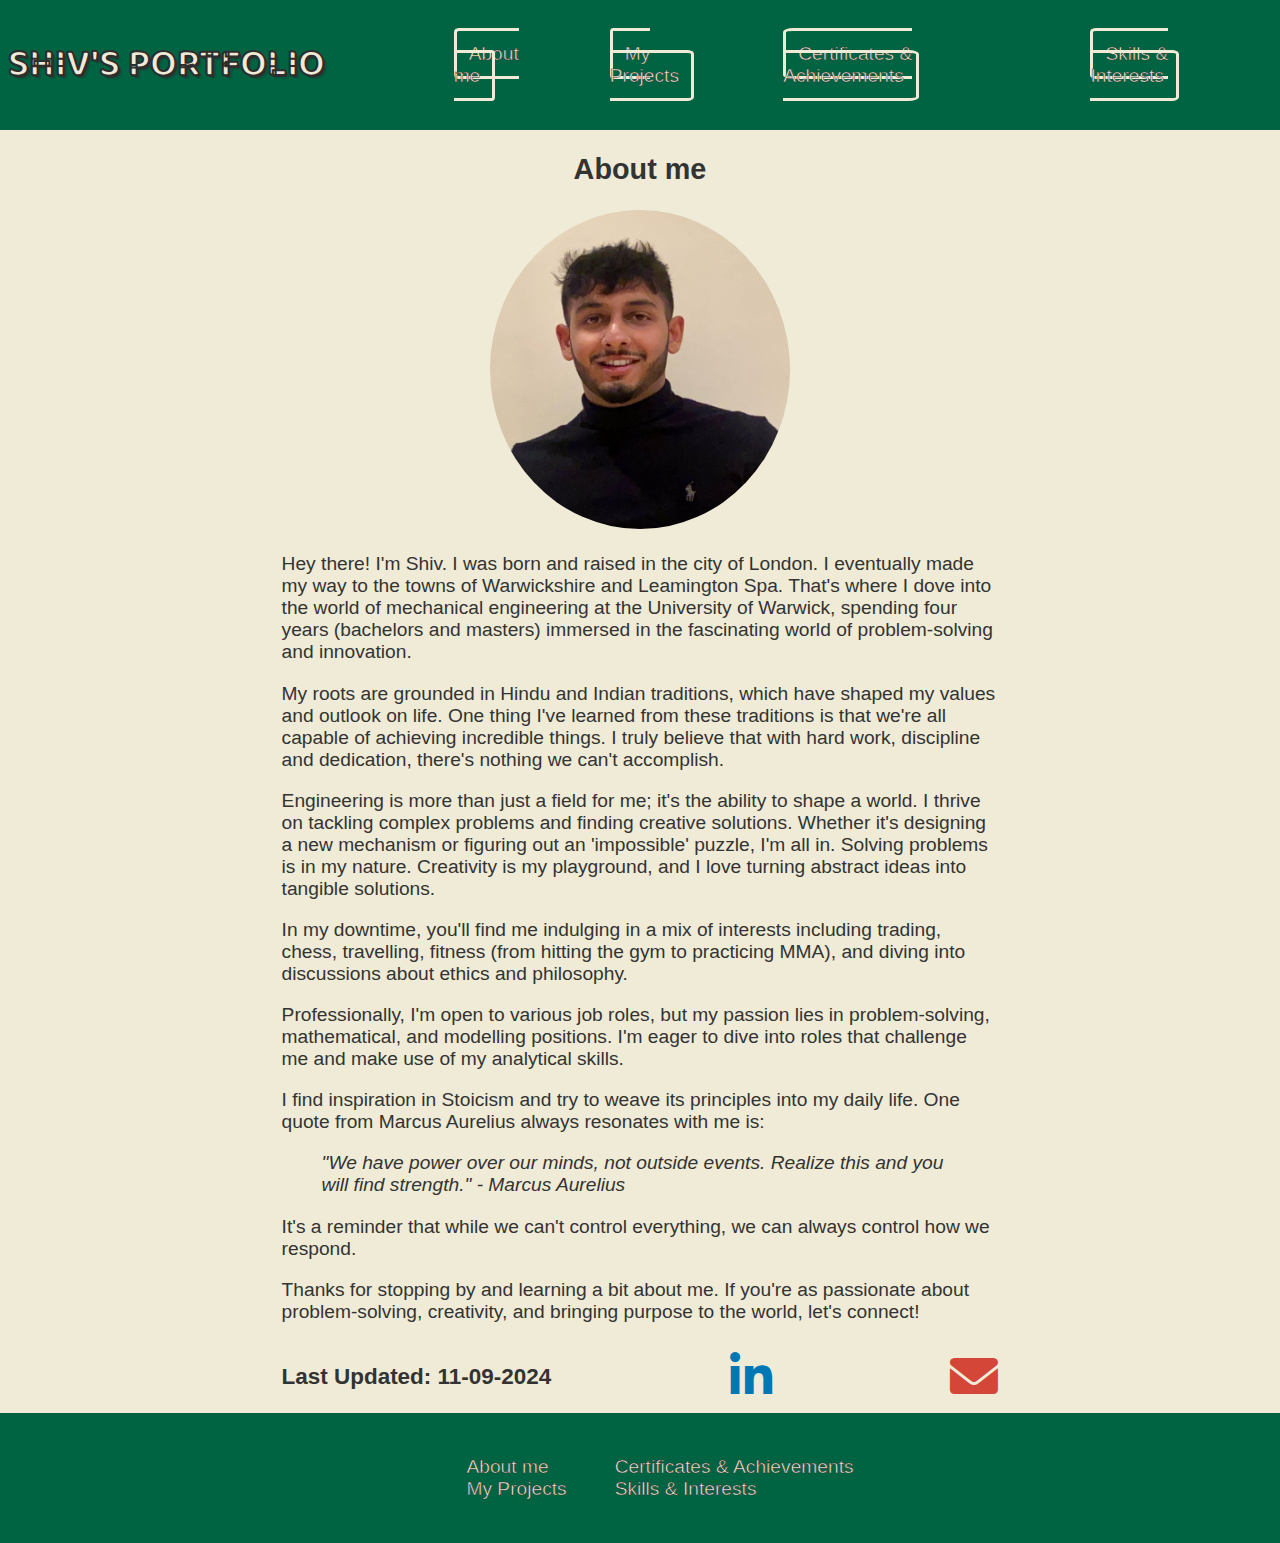
==== commit 277b1937: "Anothertest" ====
--- a/index.html
+++ b/index.html
@@ -43,7 +43,7 @@
         
                     <main>
                         <div class="photo">
-                            <img src="myphoto.jpg" alt="Photo of Shivam" width="25rem" height="26.875rem"class="photo">
+                            <img src="myphoto.jpg" alt="Photo of Shivam" width="300rem" height="318.75rem"class="photo">
                         </div>
                         <p>Hey there! I'm Shiv. I was born and raised in the city of London. I eventually made my way to the towns of Warwickshire and Leamington Spa. That's where I dove into the world of mechanical engineering at the University of Warwick, spending four years (bachelors and masters) immersed in the fascinating world of problem-solving and innovation.</p>
                         <p>
@@ -74,8 +74,8 @@
                     <footer>
                         <div class="base"> 
                             <h3>Last Updated: 11-09-2024</h3>
-                            <a href="https://www.linkedin.com/in/shivam-jobanputra-b7aa401b8" target="_blank" style="list-style: none; text-decoration: none; color: #0077B5;"><i class="fab fa-linkedin-in"></i></a>
-                            <a href="mailto:shivamjobanputra1267@gmail.com" target="_blank" style="list-style: none; text-decoration: none; color: #D44638; font-size: 24px;"><i class="fas fa-envelope"></i></a>
+                            <a href="https://www.linkedin.com/in/shivam-jobanputra-b7aa401b8" target="_blank" style="list-style: none; text-decoration: none; color: #0077B5; font-size: 3rem;"><i class="fab fa-linkedin-in"></i></a>
+                            <a href="mailto:shivamjobanputra1267@gmail.com" target="_blank" style="list-style: none; text-decoration: none; color: #D44638; font-size: 3rem;"><i class="fas fa-envelope"></i></a>
                         </div>
                     </footer>
                  </article>
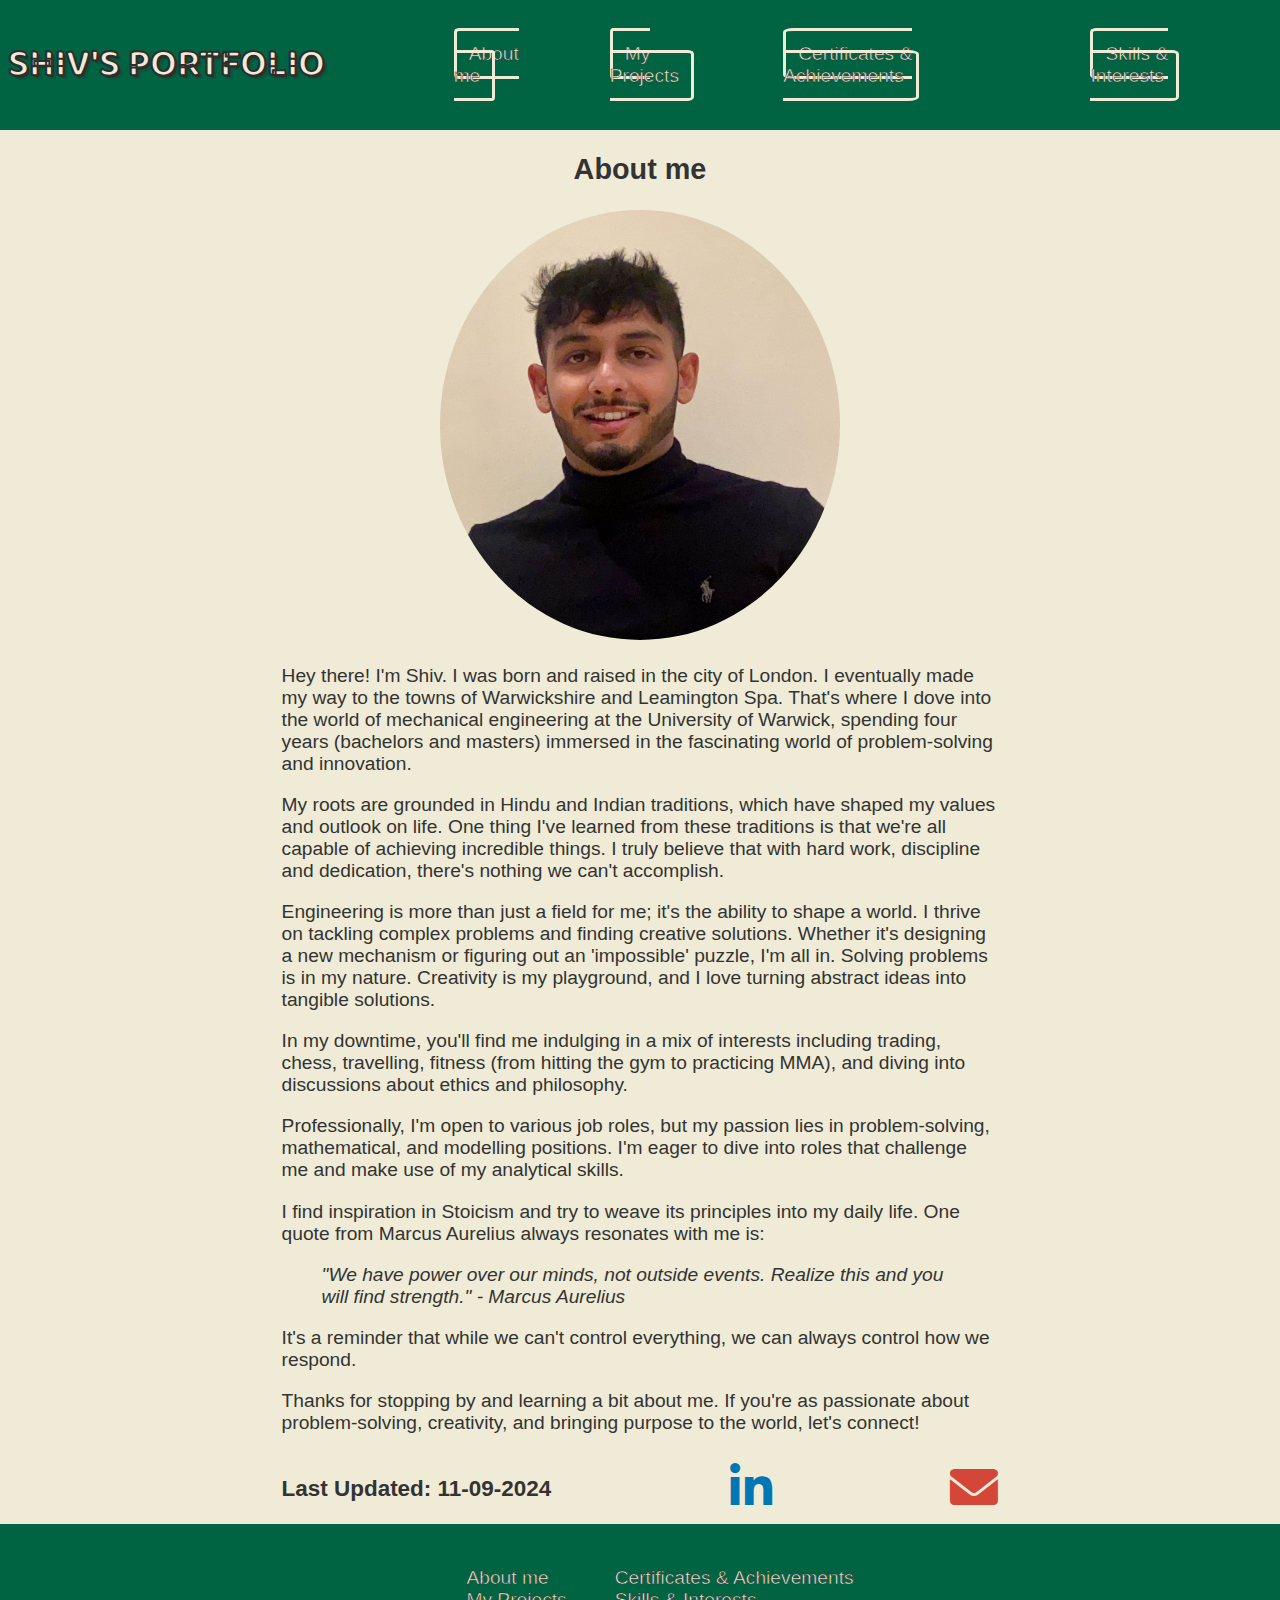
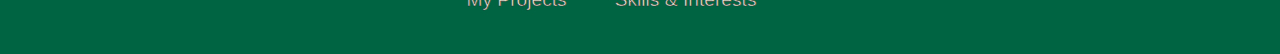
==== commit fdbcccd8: "CSSUpdate" ====
--- a/index.html
+++ b/index.html
@@ -42,8 +42,8 @@
                     </header>
         
                     <main>
-                        <div class="photo">
-                            <img src="myphoto.jpg" alt="Photo of Shivam" width="300rem" height="318.75rem"class="photo">
+                        <div class="pho">
+                            <img src="myphoto.jpg" alt="Photo of Shivam">
                         </div>
                         <p>Hey there! I'm Shiv. I was born and raised in the city of London. I eventually made my way to the towns of Warwickshire and Leamington Spa. That's where I dove into the world of mechanical engineering at the University of Warwick, spending four years (bachelors and masters) immersed in the fascinating world of problem-solving and innovation.</p>
                         <p>
@@ -74,8 +74,8 @@
                     <footer>
                         <div class="base"> 
                             <h3>Last Updated: 11-09-2024</h3>
-                            <a href="https://www.linkedin.com/in/shivam-jobanputra-b7aa401b8" target="_blank" style="list-style: none; text-decoration: none; color: #0077B5; font-size: 3rem;"><i class="fab fa-linkedin-in"></i></a>
-                            <a href="mailto:shivamjobanputra1267@gmail.com" target="_blank" style="list-style: none; text-decoration: none; color: #D44638; font-size: 3rem;"><i class="fas fa-envelope"></i></a>
+                            <a href="https://www.linkedin.com/in/shivam-jobanputra-b7aa401b8" target="_blank" class="lin"><i class="fab fa-linkedin-in"></i></a>
+                            <a href="mailto:shivamjobanputra1267@gmail.com" target="_blank" class="mail"><i class="fas fa-envelope"></i></a>
                         </div>
                     </footer>
                  </article>
--- a/style.css
+++ b/style.css
@@ -1,3 +1,18 @@
+:root {
+    font-size: 16px; /* Default size for desktops */
+}
+
+@media (max-width: 768px) {
+    :root {
+        font-size: 14px; /* Adjust for tablets and mobile devices */
+    }
+}
+
+@media (max-width: 480px) {
+    :root {
+        font-size: 12px; /* Further adjust for smaller mobile screens */
+    }
+}
 body {
     font-family: Arial, sans-serif;
     margin: 0rem;
@@ -94,9 +109,12 @@
     padding: 0.5rem;
     margin: 1rem;
 }
-.photo {
-    text-align: center;
-
+.pho {
+    text-align: center; 
+}
+.pho img {
+    width: 25rem;
+    height: 26.875rem;
 }
 
 .base {
@@ -119,4 +137,18 @@
 
 .int > li {
     margin-bottom: 1.35rem;
+}
+
+.lin {
+    list-style: none;
+    text-decoration: none; 
+    color: #0077B5; 
+    font-size: 3rem;
+}
+
+.mail {
+    list-style: none; 
+    text-decoration: none; 
+    color: #D44638; 
+    font-size: 3rem;
 }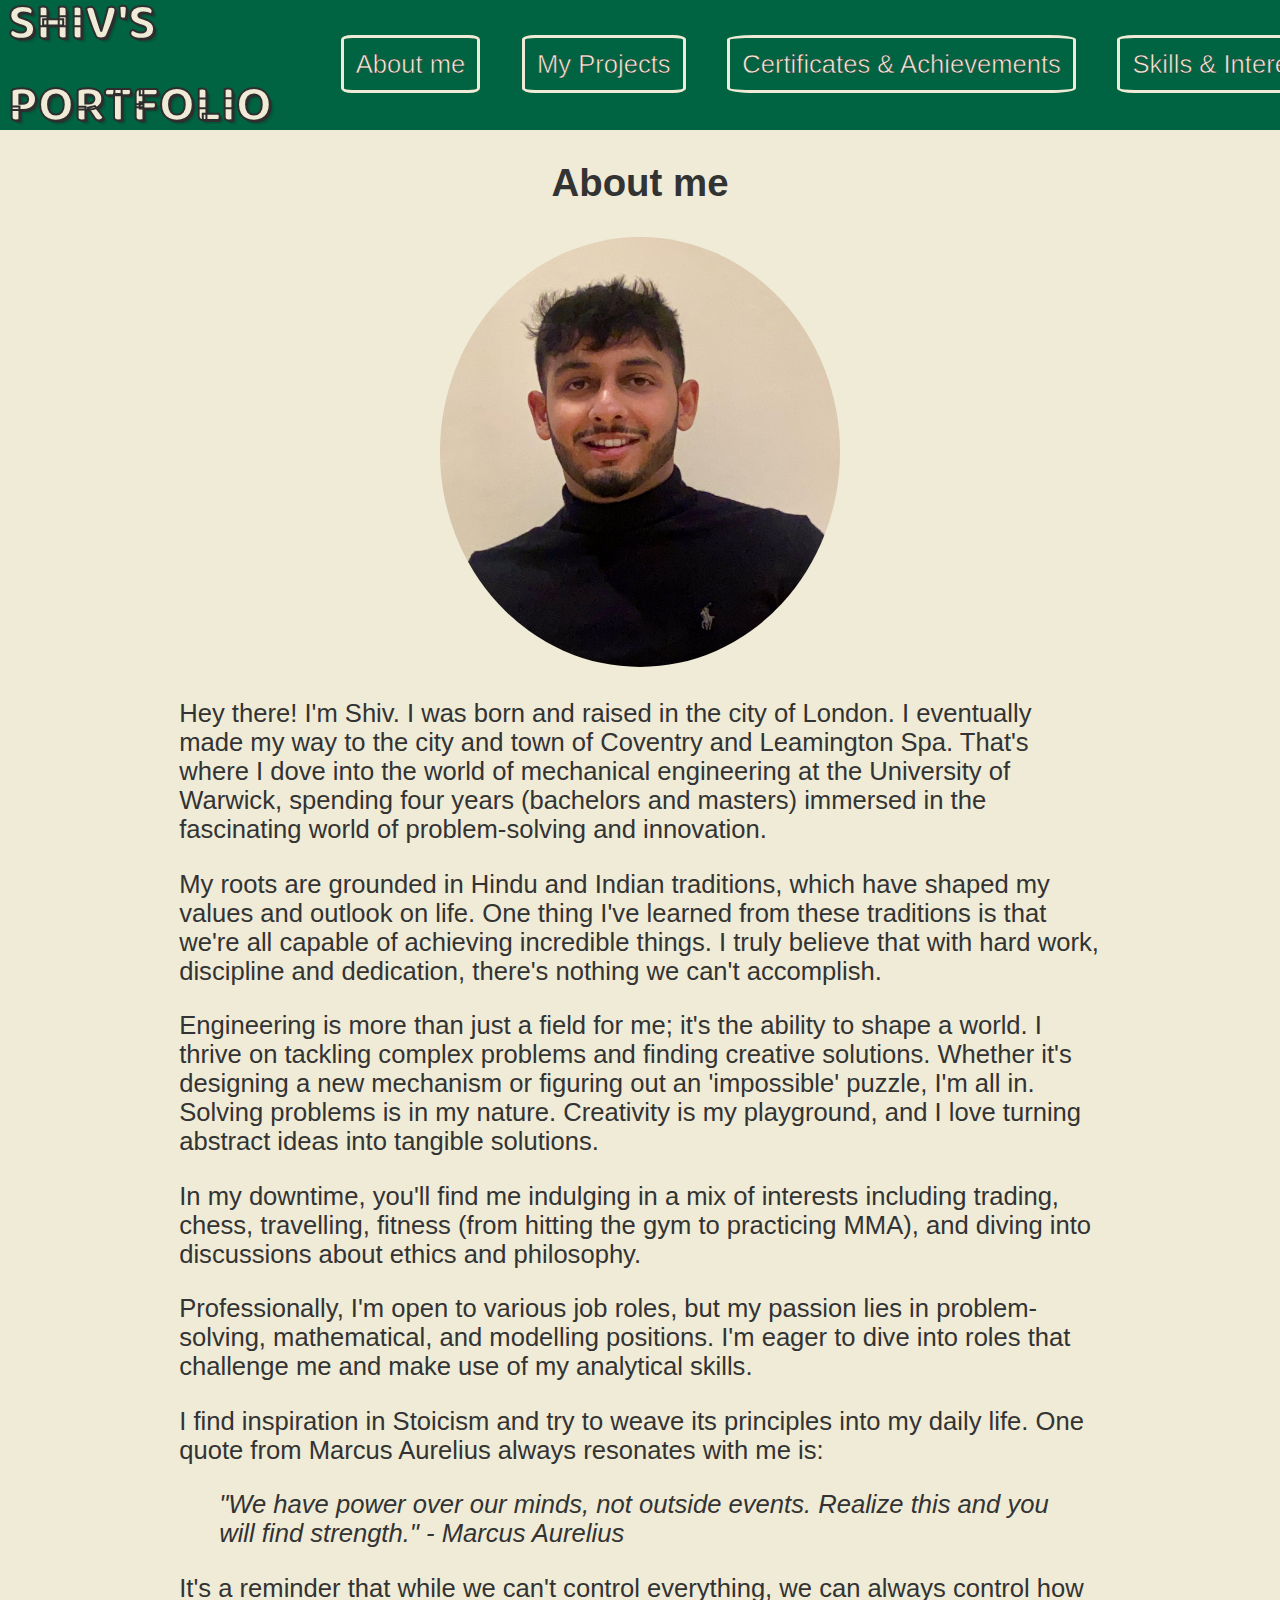
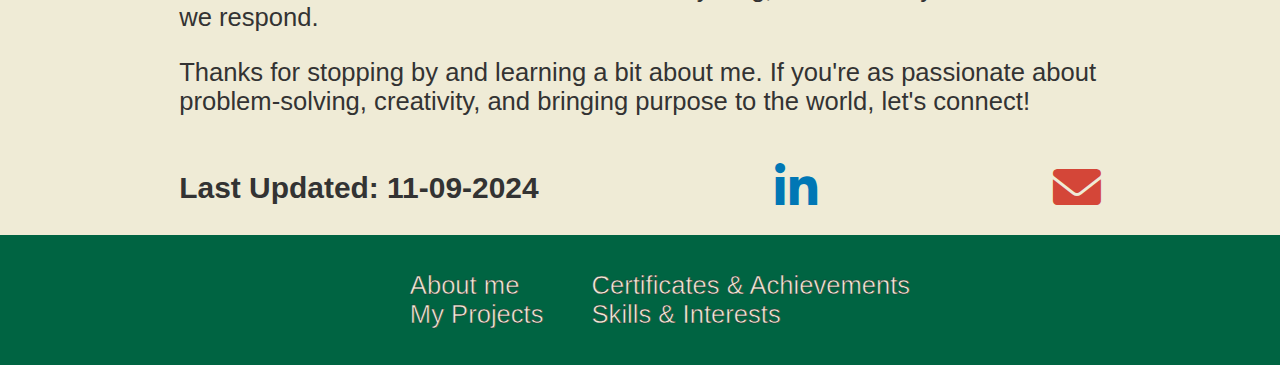
==== commit 9f1fd2dd: "Myproject section added" ====
--- a/index.html
+++ b/index.html
@@ -45,7 +45,7 @@
                         <div class="pho">
                             <img src="myphoto.jpg" alt="Photo of Shivam">
                         </div>
-                        <p>Hey there! I'm Shiv. I was born and raised in the city of London. I eventually made my way to the towns of Warwickshire and Leamington Spa. That's where I dove into the world of mechanical engineering at the University of Warwick, spending four years (bachelors and masters) immersed in the fascinating world of problem-solving and innovation.</p>
+                        <p>Hey there! I'm Shiv. I was born and raised in the city of London. I eventually made my way to the city and town of Coventry and Leamington Spa. That's where I dove into the world of mechanical engineering at the University of Warwick, spending four years (bachelors and masters) immersed in the fascinating world of problem-solving and innovation.</p>
                         <p>
                             My roots are grounded in Hindu and Indian traditions, which have shaped my values and outlook on life. One thing I've learned from these traditions is that we're all capable of achieving incredible things. I truly believe that with hard work, discipline and dedication, there's nothing we can't accomplish.
                         </p>
--- a/style.css
+++ b/style.css
@@ -4,19 +4,57 @@
 
 @media (max-width: 768px) {
     :root {
-        font-size: 14px; /* Adjust for tablets and mobile devices */
+        font-size: 8px; /* Adjust for tablets and mobile devices */
+    }
+    #nav-ul > li {
+        display: none;
+        }
+    #logo {
+        width:100% !important;
+    }
+    body > main article {
+        width: 90% !important;
+        margin: auto
     }
 }
 
 @media (max-width: 480px) {
     :root {
-        font-size: 12px; /* Further adjust for smaller mobile screens */
-    }
-}
+        font-size: 7px; /* Further adjust for smaller mobile screens */
+    }
+    #nav-ul > li {
+    display: none;
+    }
+    #logo {
+        width:100% !important;
+    }
+    body > main article {
+        width: 90% !important;
+        margin: auto
+    }
+    .projectpics1 > img {
+        width: 40rem !important;
+        height: auto !important;
+    }
+    
+    .projectpics2 > img {
+        width: 30rem !important;
+        height: auto !important;
+    }
+    
+    .projectpics3 > img {
+        width: 40rem !important;
+        height: auto !important;
+    }
+    }
+* {
+    box-sizing: border-box; /* Ensures padding and border are included in the width */
+}
+
 body {
     font-family: Arial, sans-serif;
     margin: 0rem;
-    font-size: 1.5vw;
+    font-size: 1.6rem;
     background-color: #efebd6;
     color: #333;
 }
@@ -52,10 +90,12 @@
 
 #nav-ul {
     display: flex;
+    flex-wrap: nowrap;
+    flex-shrink: 1;
 }
 #nav-ul > li {
     padding: 0.5rem;
-    margin: 1rem;
+    margin: 0.8rem;
 }
 
 .navbutton {
@@ -65,10 +105,11 @@
     border: 0.1875rem solid #efebd6;
     border-radius: 8%;
     -webkit-text-stroke: 0.03125rem #2E2E2E; /* Adds dark outline */
+    white-space: nowrap; /* Prevents line breaks within buttons */
 }
 
 body > main article {
-    width: 70%;
+    width: 80%;
     margin: auto
 }
 
@@ -78,7 +119,7 @@
 }
 
 #main-content > div {
-    width: 80%;
+    width: 90%;
 }
 
 h2 {
@@ -91,10 +132,6 @@
     align-items: center;
     justify-content: center;
     height: 8.1rem;
-}
-
-img {
-    border-radius: 50%;
 }
 
 #footer-ul {
@@ -115,6 +152,7 @@
 .pho img {
     width: 25rem;
     height: 26.875rem;
+    border-radius: 50%;
 }
 
 .base {
@@ -127,6 +165,11 @@
     flex-direction: row;
     justify-content: space-evenly;
 }
+
+.s1 > ul {
+    padding: auto;
+}
+
 .ca-list > li {
     margin-bottom: 2.025rem;
 }
@@ -151,4 +194,31 @@
     text-decoration: none; 
     color: #D44638; 
     font-size: 3rem;
+}
+
+.projectpics1 {
+    text-align: center;
+}
+
+.projectpics2 {
+    text-align: center;
+}
+
+.projectpics3 {
+    text-align: center;
+}
+
+.projectpics1 > img {
+    width: 60rem;
+    height: auto;
+}
+
+.projectpics2 > img {
+    width: 35rem;
+    height: auto;
+}
+
+.projectpics3 > img {
+    width: 60rem;
+    height: auto;
 }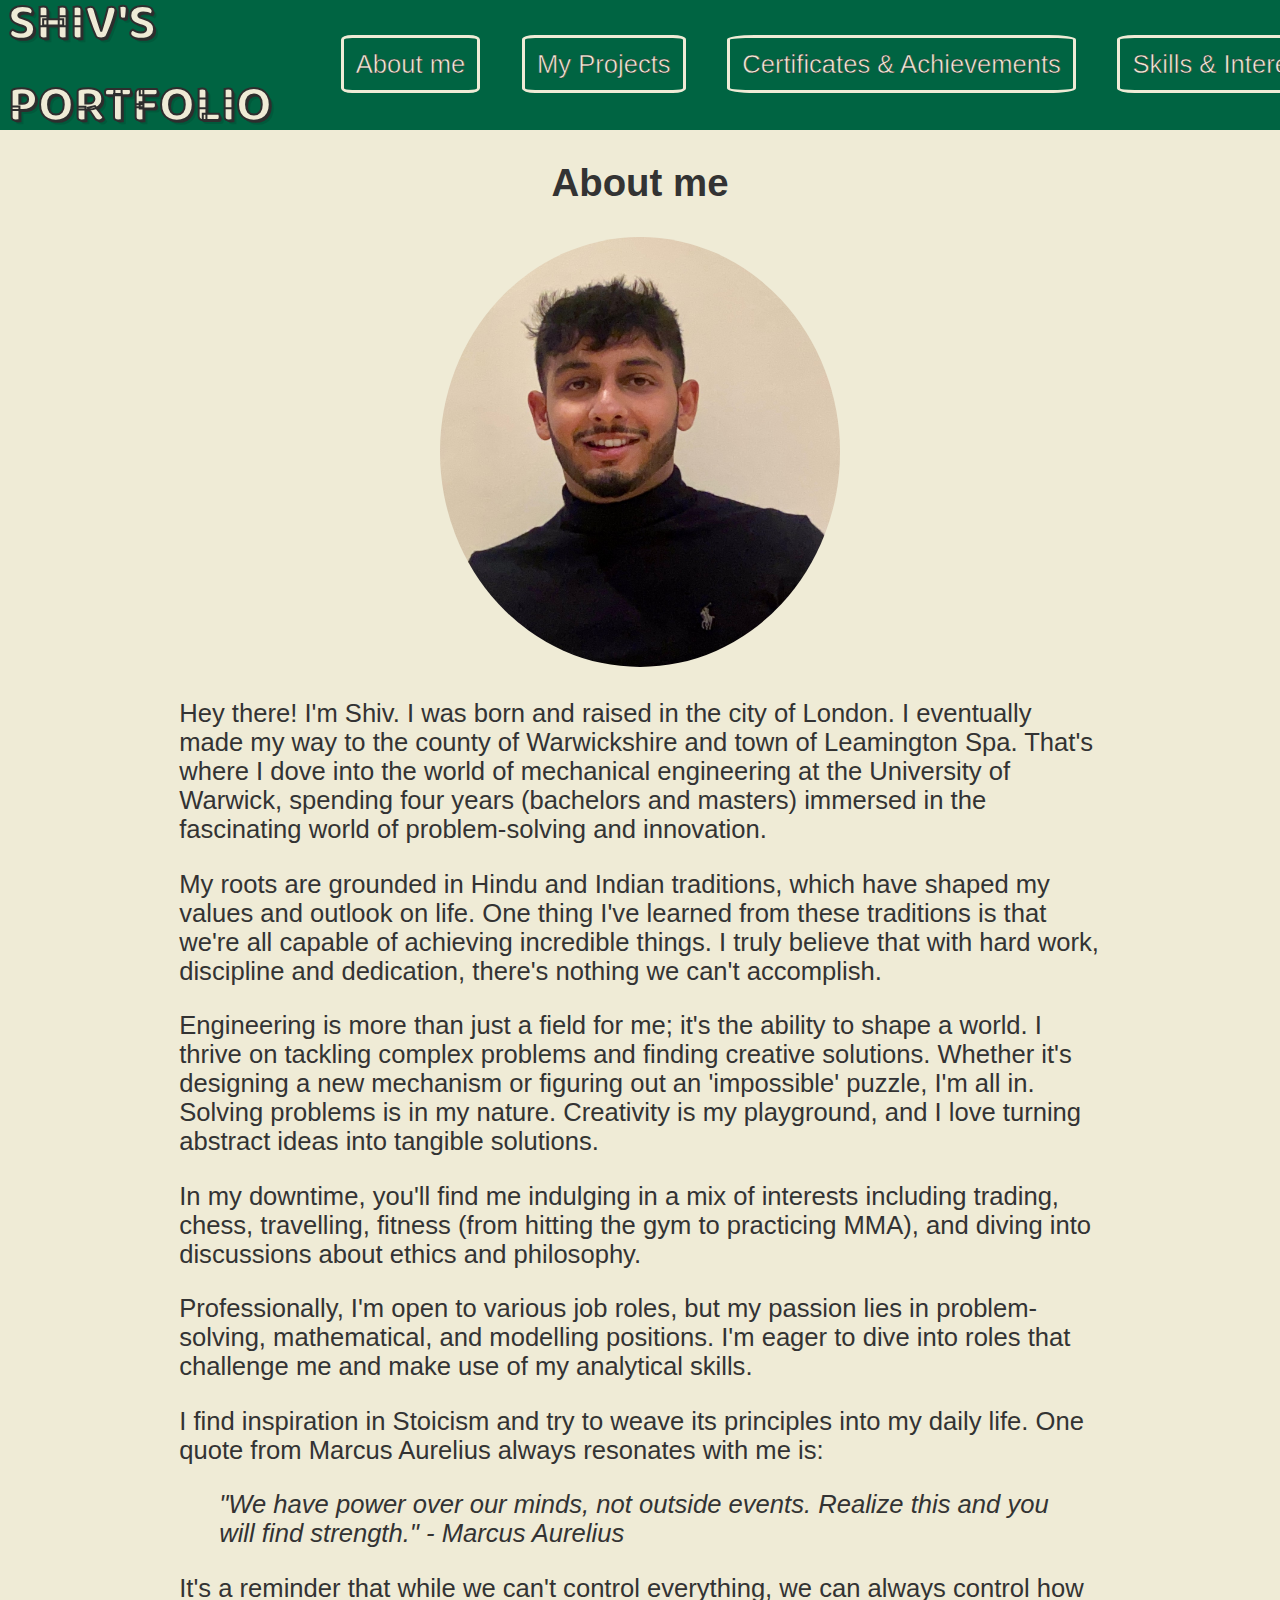
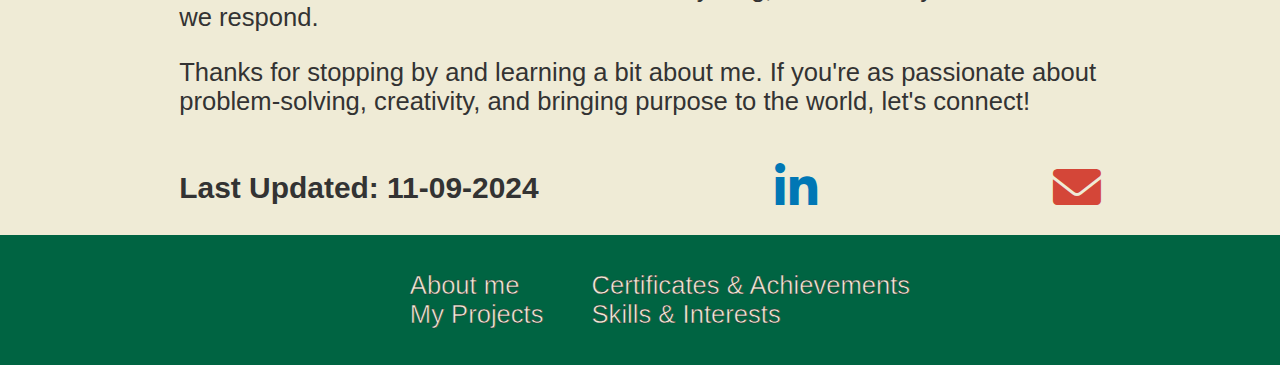
==== commit 847086eb: "spellingmistake" ====
--- a/index.html
+++ b/index.html
@@ -45,7 +45,7 @@
                         <div class="pho">
                             <img src="myphoto.jpg" alt="Photo of Shivam">
                         </div>
-                        <p>Hey there! I'm Shiv. I was born and raised in the city of London. I eventually made my way to the city and town of Coventry and Leamington Spa. That's where I dove into the world of mechanical engineering at the University of Warwick, spending four years (bachelors and masters) immersed in the fascinating world of problem-solving and innovation.</p>
+                        <p>Hey there! I'm Shiv. I was born and raised in the city of London. I eventually made my way to the county of Warwickshire and town of Leamington Spa. That's where I dove into the world of mechanical engineering at the University of Warwick, spending four years (bachelors and masters) immersed in the fascinating world of problem-solving and innovation.</p>
                         <p>
                             My roots are grounded in Hindu and Indian traditions, which have shaped my values and outlook on life. One thing I've learned from these traditions is that we're all capable of achieving incredible things. I truly believe that with hard work, discipline and dedication, there's nothing we can't accomplish.
                         </p>
